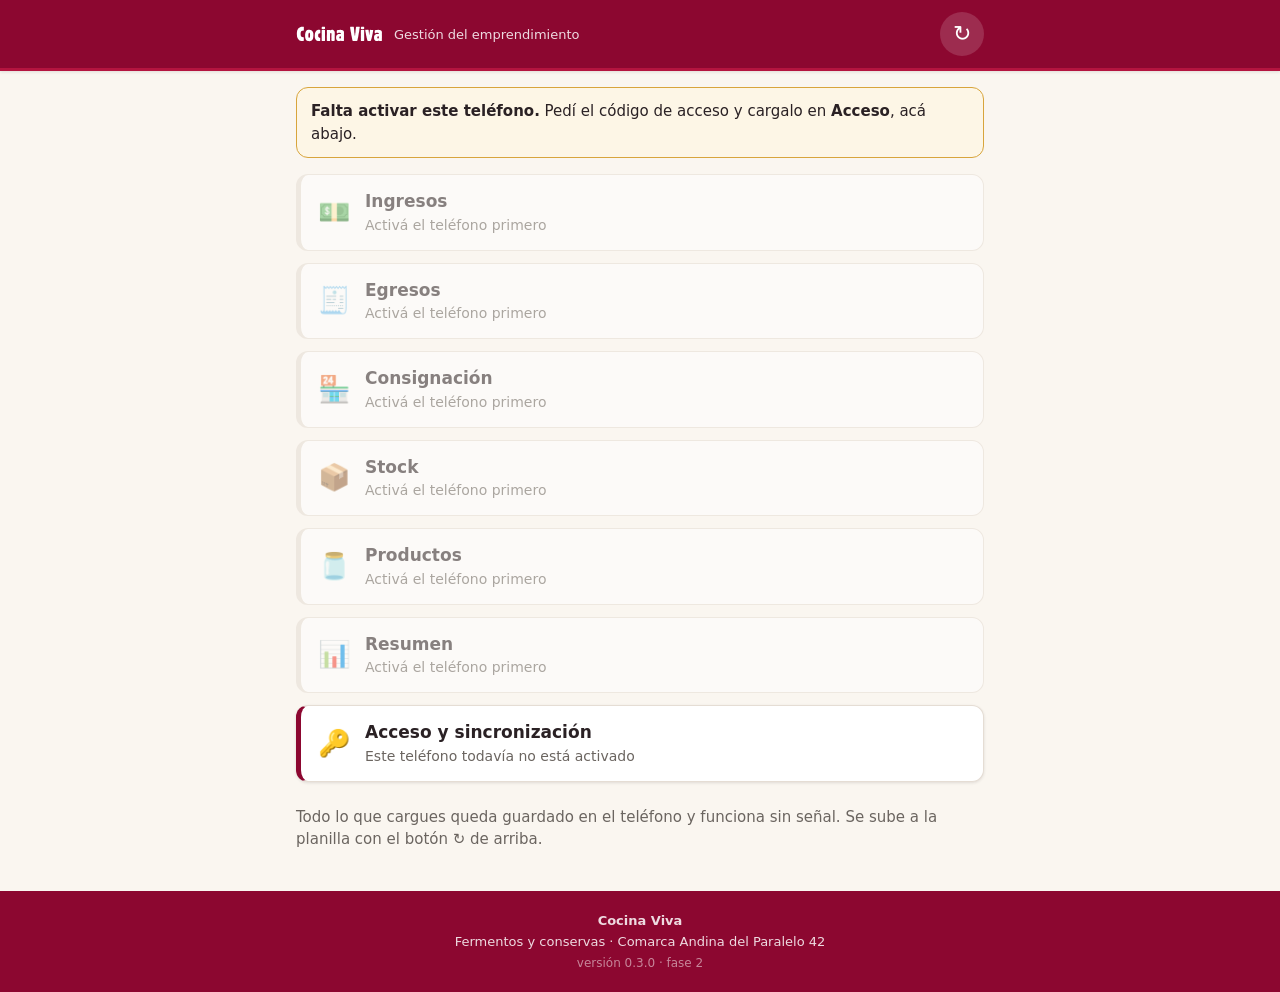
==== docs/index.html @ 60d2555d "Fase 2: Ingresos y el remito La venta con todos sus productos en una pantalla: boton + para ir suman" ====
<!DOCTYPE html>
<html lang="es">
<head>
  <meta charset="utf-8">
  <meta name="viewport" content="width=device-width, initial-scale=1, viewport-fit=cover">
  <meta name="theme-color" content="#8c0730">
  <title>Cocina Viva</title>
  <meta name="description" content="Gestión de ventas, gastos, consignaciones y stock de Cocina Viva. Fermentos y conservas de la Comarca Andina del Paralelo 42.">

  <!-- La app no carga nada de afuera: ni tipografías, ni librerías, ni imágenes
       de otros sitios. Eso permite declarar de dónde puede venir cada cosa y
       que el navegador rechace todo lo demás. Si alguna vez se colara un script
       ajeno, no llega a ejecutarse. Lo único externo permitido es el servicio de
       la planilla de Google, que es a donde se sincronizan los datos.

       El blob: en img-src es para los remitos: se dibujan en un canvas y se
       muestran antes de compartirlos, sin salir del teléfono. -->
  <meta http-equiv="Content-Security-Policy" content="
    default-src 'self';
    script-src 'self';
    style-src 'self';
    img-src 'self' data: blob:;
    manifest-src 'self';
    connect-src 'self' https://script.google.com https://script.googleusercontent.com;
    base-uri 'none';
    form-action 'none';
    object-src 'none'">

  <!-- Al abrir un enlace externo no se le cuenta de dónde salió. -->
  <meta name="referrer" content="no-referrer">

  <link rel="manifest" href="manifest.webmanifest">
  <link rel="icon" href="img/icono-192.png">
  <link rel="apple-touch-icon" href="img/icono-192.png">
  <meta name="mobile-web-app-capable" content="yes">
  <link rel="stylesheet" href="css/estilos.css">
</head>
<body>

  <header class="cabecera">
    <div class="barra">
      <button class="volver" id="btn-volver" hidden aria-label="Volver">&#8592;</button>
      <img class="marca" src="img/logotipo.svg" alt="Cocina Viva" id="marca">
      <div class="barra__texto">
        <h1 id="titulo-vista">Cocina Viva</h1>
        <p id="subtitulo-vista">Gesti&oacute;n del emprendimiento</p>
      </div>
      <button class="sincro" id="btn-sincro" aria-label="Sincronizar con la planilla">&#8635;</button>
    </div>
  </header>

  <main id="vista" class="vista">
    <p class="cargando">Cargando&hellip;</p>
  </main>

  <footer class="pie">
    <p><strong>Cocina Viva</strong></p>
    <p>Fermentos y conservas &middot; Comarca Andina del Paralelo 42</p>
    <p class="pie__version" id="pie-version"></p>
  </footer>

  <noscript>
    <p class="aviso aviso--error">Esta aplicación necesita JavaScript activado para funcionar.</p>
  </noscript>

  <script src="js/util.js"></script>
  <script src="js/acceso.js"></script>
  <script src="js/db.js"></script>
  <script src="js/datos.js"></script>
  <script src="js/sincro.js"></script>
  <script src="js/remito.js"></script>
  <script src="js/productos.js"></script>
  <script src="js/ingresos.js"></script>
  <script src="js/stock.js"></script>
  <script src="js/app.js"></script>
</body>
</html>
---- docs/css/estilos.css ----
/* ==========================================================================
   Cocina Viva — estilos

   Pensado para usarse con el celular en una mano, parado en el mostrador de un
   local o en el depósito: contraste alto, números grandes y nada que se toque
   con menos de 48 px.

   La paleta sale del logo: el bordó #8c0730 de las bacterias es el color de la
   marca. El verde y el ocre acompañan y sirven para distinguir de un vistazo
   lo que entra de lo que sale, que es la lectura más frecuente de la app.
   ========================================================================== */

:root {
  --bordo: #8c0730;           /* el color del logo */
  --bordo-claro: #b4143f;
  --bordo-suave: #f9edf0;
  --verde: #4a6b3a;           /* lo que entra */
  --verde-claro: #6b8f56;
  --verde-suave: #eef3ea;
  --tierra: #a9722f;          /* lo que sale */
  --tierra-suave: #faf1e3;

  --texto: #2a2124;
  --texto-suave: #6b6560;
  --fondo: #faf6f0;           /* crema, como las etiquetas */
  --papel: #ffffff;
  --borde: #e5ddd4;
  --error: #b3261e;
  --error-suave: #fceceb;

  --radio: 12px;
  --sombra: 0 1px 3px rgba(42, 33, 36, .12);
  --ancho: 720px;
}

* { box-sizing: border-box; }

html, body { margin: 0; padding: 0; min-height: 100%; }

body {
  display: flex;
  flex-direction: column;
  min-height: 100vh;
  background: var(--fondo);
  color: var(--texto);
  font-family: system-ui, -apple-system, "Segoe UI", Roboto, sans-serif;
  font-size: 17px;
  line-height: 1.5;
  -webkit-text-size-adjust: 100%;
}

/* ---------- Cabecera ---------- */

.cabecera {
  background: var(--bordo);
  color: #fff;
  box-shadow: var(--sombra);
  position: sticky;
  top: 0;
  z-index: 10;
  border-bottom: 3px solid var(--bordo-claro);
}

.barra {
  display: flex;
  align-items: center;
  gap: 10px;
  max-width: var(--ancho);
  margin: 0 auto;
  padding: 12px 16px;
}

/* El logotipo es blanco sobre el bordó de la barra: así viene el original.
   Solo se muestra en el inicio; en las demás pantallas manda el título. */
.marca { flex: none; height: 26px; width: auto; }
.marca[hidden] { display: none; }

.barra__texto { min-width: 0; flex: 1; }
.barra h1 { margin: 0; font-size: 20px; font-weight: 700; line-height: 1.2; }
.barra p { margin: 2px 0 0; font-size: 13px; opacity: .85; }

/* Cuando se ve el logotipo, el nombre repetido al lado sobra. */
.barra--inicio h1 { display: none; }

.volver, .sincro {
  flex: none;
  width: 44px;
  height: 44px;
  font-size: 22px;
  color: #fff;
  background: rgba(255, 255, 255, .15);
  border: 0;
  border-radius: 50%;
  cursor: pointer;
}
.volver:active, .sincro:active { background: rgba(255, 255, 255, .3); }

/* El botón de sincronizar cambia de cara según cómo salió la última vez: no
   hace falta entrar a ninguna pantalla para saber si quedó algo sin subir. */
.sincro--pendiente { background: #e8b23a; color: #4a3000; }
.sincro--error { background: #f3d0cd; color: var(--error); }
.sincro--girando { animation: girar 1s linear infinite; }
@keyframes girar { to { transform: rotate(360deg); } }

/* ---------- Contenido ---------- */

.vista {
  flex: 1;
  width: 100%;
  max-width: var(--ancho);
  margin: 0 auto;
  padding: 16px 16px 40px;
}

.cargando { color: var(--texto-suave); text-align: center; padding: 40px 0; }

h2 { font-size: 19px; margin: 0 0 4px; }

.tarjeta {
  background: var(--papel);
  border: 1px solid var(--borde);
  border-radius: var(--radio);
  padding: 16px;
  margin-bottom: 16px;
}
.tarjeta h2 { margin-top: 0; }

.nota { color: var(--texto-suave); font-size: 15px; margin: 4px 0 0; }

/* ---------- Menú del inicio ---------- */

.menu { display: grid; gap: 12px; }

.menu__boton {
  display: flex;
  align-items: center;
  gap: 14px;
  width: 100%;
  min-height: 68px;
  padding: 14px 16px;
  text-align: left;
  font: inherit;
  color: var(--texto);
  background: var(--papel);
  border: 1px solid var(--borde);
  border-left: 5px solid var(--bordo);
  border-radius: var(--radio);
  box-shadow: var(--sombra);
  cursor: pointer;
}
.menu__boton:active { background: var(--bordo-suave); }

.menu__boton[disabled] {
  cursor: not-allowed;
  opacity: .55;
  border-left-color: var(--borde);
  box-shadow: none;
}

.menu__boton--entra { border-left-color: var(--verde); }
.menu__boton--sale { border-left-color: var(--tierra); }

.menu__icono { font-size: 26px; flex: none; width: 34px; text-align: center; }
.menu__titulo { font-weight: 600; display: block; }
.menu__detalle { display: block; font-size: 14px; color: var(--texto-suave); }

/* ---------- Avisos ---------- */

.aviso { border-radius: var(--radio); padding: 12px 14px; margin: 0 0 16px; font-size: 15px; }
.aviso--info { background: #fdf6e6; border: 1px solid #d8a53c; }
.aviso--error { background: var(--error-suave); border: 1px solid var(--error); color: var(--error); }
.aviso--ok { background: var(--verde-suave); border: 1px solid var(--verde-claro); }

/* ---------- Formularios ---------- */

.campo { margin-bottom: 16px; }
.campo > label { display: block; font-size: 15px; font-weight: 600; margin-bottom: 4px; }

.campo .ayuda {
  display: block;
  font-size: 13px;
  font-weight: 400;
  color: var(--texto-suave);
  margin-bottom: 6px;
}

 /* Los campos se alinean por abajo, no por arriba: cuando una etiqueta ocupa
   dos renglones y la de al lado uno, alinear por arriba deja los dos casilleros
   en alturas distintas y el formulario se ve roto. */
.fila { display: flex; gap: 10px; align-items: flex-end; }
.fila > .campo { flex: 1; min-width: 0; }

input, select, textarea {
  width: 100%;
  min-height: 48px;
  padding: 10px 12px;
  font: inherit;
  color: var(--texto);
  background: var(--papel);
  border: 1px solid var(--borde);
  border-radius: 8px;
}

input:focus, select:focus, textarea:focus {
  outline: 3px solid var(--bordo-claro);
  outline-offset: 1px;
  border-color: var(--bordo-claro);
}

input.mal, select.mal, textarea.mal { border-color: var(--error); background: var(--error-suave); }
.campo__error { display: block; color: var(--error); font-size: 14px; margin-top: 4px; }
textarea { resize: vertical; min-height: 70px; }

/* Los importes y las cantidades se leen mejor tabulados y a la derecha. */
.numero { text-align: right; font-variant-numeric: tabular-nums; }

/* ---------- Botones ---------- */

.boton {
  display: inline-flex;
  align-items: center;
  justify-content: center;
  gap: 8px;
  min-height: 50px;
  padding: 12px 20px;
  font: inherit;
  font-weight: 600;
  color: #fff;
  background: var(--bordo);
  border: 0;
  border-radius: 8px;
  cursor: pointer;
}
.boton:active { background: var(--bordo-claro); }
.boton[disabled] { opacity: .5; cursor: not-allowed; }
.boton--ancho { width: 100%; }

.boton--secundario {
  color: var(--bordo);
  background: var(--papel);
  border: 2px solid var(--bordo);
}
.boton--secundario:active { background: var(--bordo-suave); }

a.boton { text-decoration: none; }

.boton--peligro {
  color: var(--error);
  background: none;
  border: 0;
  font: inherit;
  min-height: 44px;
  padding: 8px 10px;
  cursor: pointer;
}

/* ---------- Tablas de resumen ----------
   Se envuelven en .tabla-envoltorio porque en un teléfono angosto una tabla de
   cuatro columnas no entra: se desliza sola en vez de romper el ancho de la
   página. */

.tabla-envoltorio { overflow-x: auto; margin-bottom: 16px; }

.tabla {
  width: 100%;
  border-collapse: collapse;
  background: var(--papel);
  border: 1px solid var(--borde);
  border-radius: var(--radio);
  overflow: hidden;
  font-size: 15px;
}
.tabla th, .tabla td { padding: 9px 10px; text-align: left; border-bottom: 1px solid var(--borde); }
.tabla th { background: var(--bordo-suave); font-size: 12px; text-transform: uppercase; letter-spacing: .3px; }

/* Las columnas de números se achican hasta lo que ocupa su contenido y no se
   parten nunca. Sin esto, en un teléfono de 375 px el ancho se reparte parejo
   y la columna del nombre queda tan angosta que "chutney de ciruela" cae en
   tres renglones, que es justo la columna que se viene a leer. */
.tabla td.numero, .tabla th.numero {
  text-align: right;
  font-variant-numeric: tabular-nums;
  white-space: nowrap;
  width: 1%;
}
.tabla tr:last-child td { border-bottom: 0; }
.tabla tfoot td { font-weight: 700; background: var(--bordo-suave); }
.tabla tbody tr:nth-child(even) { background: #fdfbf8; }

/* Una fila con el stock en cero no es un error, pero tampoco es lo que se
   viene a mirar: se apaga sin esconderla. */
.tabla tr.en-cero td { color: var(--texto-suave); }

/* ---------- Totales grandes ---------- */

.cifras { display: grid; grid-template-columns: 1fr 1fr; gap: 10px; margin-bottom: 16px; }

.cifra {
  background: var(--papel);
  border: 1px solid var(--borde);
  border-left: 4px solid var(--texto-suave);
  border-radius: 10px;
  padding: 12px 14px;
}
.cifra--entra { border-left-color: var(--verde); }
.cifra--sale { border-left-color: var(--tierra); }
.cifra--saldo { border-left-color: var(--bordo); }
.cifra__que { display: block; font-size: 13px; color: var(--texto-suave); }
.cifra__cuanto { display: block; font-size: 21px; font-weight: 700; font-variant-numeric: tabular-nums; }
.cifra__cuanto.negativo { color: var(--error); }

/* ---------- Renglones de lista ---------- */

.renglones { list-style: none; margin: 0 0 16px; padding: 0; }

.renglon {
  display: flex;
  align-items: center;
  gap: 12px;
  background: var(--papel);
  border: 1px solid var(--borde);
  border-left: 5px solid var(--bordo);
  border-radius: var(--radio);
  padding: 12px 14px;
  margin-bottom: 10px;
}
.renglon--entra { border-left-color: var(--verde); }
.renglon--sale { border-left-color: var(--tierra); }

.renglon__texto { flex: 1; min-width: 0; }
.renglon__que { display: block; font-weight: 600; }
.renglon__detalle {
  display: block;
  font-size: 14px;
  color: var(--texto-suave);
  overflow: hidden;
  text-overflow: ellipsis;
  white-space: nowrap;
}
.renglon__cuanto { flex: none; font-weight: 700; font-variant-numeric: tabular-nums; }

.vacio { color: var(--texto-suave); font-style: italic; padding: 14px 0; margin: 0 0 8px; }

/* La pastilla dice si el registro ya llegó a la planilla o sigue solo acá. */
.pastilla {
  flex: none;
  font-size: 11px;
  font-weight: 700;
  letter-spacing: .3px;
  text-transform: uppercase;
  color: #7a5a1e;
  background: #fdf6e6;
  border: 1px solid #d8a53c;
  border-radius: 10px;
  padding: 2px 8px;
}
.pastilla--ok { color: var(--verde); background: var(--verde-suave); border-color: var(--verde-claro); }

/* ---------- Pantalla de activación ---------- */

.portada { text-align: center; padding: 8px 0 4px; }
.portada img { width: 150px; height: auto; }

/* ---------- Espaciados sueltos ----------
   Van acá y no como atributo "style" en el HTML: la política de contenido no
   admite estilos sueltos en la página, justamente para que nada que se cuele
   pueda pintar la pantalla. */

.separado { margin-top: 20px; }
.al-final { margin: 16px 0 0; }
.nota--pie { margin-top: 24px; }

/* ---------- Pie ---------- */

.pie {
  background: var(--bordo);
  color: rgba(255, 255, 255, .85);
  text-align: center;
  font-size: 13px;
  padding: 18px 16px;
  margin-top: auto;
}
.pie p { margin: 2px 0; }
.pie__version { opacity: .6; font-size: 12px; margin-top: 8px; }

/* ---------- Mensaje flotante ---------- */

.brindis {
  position: fixed;
  left: 50%;
  bottom: 24px;
  transform: translateX(-50%);
  max-width: calc(100% - 32px);
  background: var(--texto);
  color: #fff;
  padding: 12px 18px;
  border-radius: 24px;
  box-shadow: 0 3px 12px rgba(0, 0, 0, .3);
  z-index: 50;
}

/* ==========================================================================
   Componentes de las pantallas de catálogo y stock
   ========================================================================== */

/* ---------- Fila de acciones arriba de una lista ---------- */

.acciones { display: flex; gap: 10px; margin-bottom: 16px; }

/* Padding y cuerpo más chicos que un botón suelto: son dos en una fila y en un
   teléfono de 375 px, con el padding normal, «+ Producto nuevo» cae en dos
   renglones. */
.acciones .boton { flex: 1; min-width: 0; padding: 12px 8px; font-size: 16px; }

/* ---------- Celdas de dos renglones ----------
   El nombre arriba y el código abajo: en un teléfono no entran uno al lado del
   otro, y el código hace falta igual porque es lo que dicen los remitos. */

.celda__que { display: block; font-weight: 600; }
.celda__detalle {
  display: block;
  font-size: 13px;
  color: var(--texto-suave);
  white-space: nowrap;
  overflow: hidden;
  text-overflow: ellipsis;
}

/* El lápiz de editar. Cuarenta y cuatro píxeles de lado aunque el dibujo sea
   chico: con el dedo, un botón de veinte no se acierta. */
.lapiz {
  width: 44px;
  height: 44px;
  font-size: 18px;
  color: var(--bordo);
  background: none;
  border: 1px solid var(--borde);
  border-radius: 8px;
  cursor: pointer;
}
.lapiz:active { background: var(--bordo-suave); }

/* Para un encabezado de tabla que solo existe para los lectores de pantalla. */
.oculto-visual {
  position: absolute;
  width: 1px;
  height: 1px;
  overflow: hidden;
  clip: rect(0 0 0 0);
  white-space: nowrap;
}

/* El puntito que marca los campos que no se pueden dejar vacíos. Va después de
   la etiqueta y no como un asterisco rojo: no es un error, es un aviso. */
.obliga { color: var(--bordo); font-weight: 700; }

/* ---------- Grupo plegable ----------
   Hecho con <details>: ya sabe abrirse y cerrarse solo, responde al teclado y
   funciona aunque algo del JavaScript falle. */

.grupo {
  background: var(--papel);
  border: 1px solid var(--borde);
  border-radius: var(--radio);
  margin-bottom: 16px;
  overflow: hidden;
}
.grupo[open] { border-color: var(--bordo-claro); }

.grupo__cab {
  display: flex;
  align-items: center;
  gap: 12px;
  min-height: 60px;
  padding: 12px 14px;
  cursor: pointer;
  list-style: none;              /* saca el triangulito de Firefox */
  user-select: none;
}
.grupo__cab::-webkit-details-marker { display: none; }   /* y el de Chrome */
.grupo__cab:active { background: var(--bordo-suave); }
.grupo[open] .grupo__cab { border-bottom: 1px solid var(--borde); }

.grupo__texto { flex: 1; min-width: 0; }
.grupo__nombre { display: block; font-weight: 600; }
.grupo__cuenta { display: block; font-size: 14px; color: var(--texto-suave); }
.grupo__cuerpo { padding: 12px 14px 4px; }

/* ---------- Lista para marcar varios ---------- */

.chequeos { list-style: none; margin: 0; padding: 0; }

.chequeo {
  display: flex;
  align-items: center;
  gap: 12px;
  min-height: 52px;
  padding: 8px 10px;
  border: 1px solid var(--borde);
  border-radius: 8px;
  margin-bottom: 8px;
  cursor: pointer;
}
.chequeo:active { background: var(--bordo-suave); }
.chequeo input { width: 22px; height: 22px; min-height: 0; flex: none; accent-color: var(--bordo); }

/* ---------- Precio de antes y de después ---------- */

.antes { color: var(--texto-suave); text-decoration: line-through; }
.despues { font-weight: 700; color: var(--bordo); white-space: nowrap; }
.despues::before { content: "→ "; color: var(--texto-suave); font-weight: 400; }
.igual { color: var(--texto-suave); }

/* ---------- Elegir entre pocas opciones ----------
   Botones en fila y no un desplegable: son tres, se ven todas de una, y con el
   dedo un desplegable de tres opciones es más trabajo que tres botones. */

.opciones { display: grid; grid-template-columns: repeat(3, 1fr); gap: 6px; }

.opcion {
  display: flex;
  flex-direction: column;
  align-items: center;
  justify-content: center;
  gap: 4px;
  min-height: 76px;
  padding: 8px 4px;
  text-align: center;
  background: var(--papel);
  border: 1px solid var(--borde);
  border-radius: 8px;
  cursor: pointer;
}

/* El radio real queda oculto pero sigue existiendo: el teclado y los lectores
   de pantalla lo encuentran igual. */
.opcion input {
  position: absolute;
  width: 1px;
  height: 1px;
  min-height: 0;
  opacity: 0;
  pointer-events: none;
}

.opcion__icono { font-size: 22px; line-height: 1; }
.opcion__texto { font-size: 12px; line-height: 1.15; color: var(--texto-suave); }

.opcion.elegida {
  color: #fff;
  background: var(--bordo);
  border-color: var(--bordo);
}
.opcion.elegida .opcion__texto { color: rgba(255, 255, 255, .9); font-weight: 600; }
.opcion:focus-within { outline: 3px solid var(--bordo-claro); outline-offset: 1px; }

/* ---------- El texto que se arma solo mientras se carga ----------
   Dice en castellano lo que va a pasar al guardar. Es lo que evita el error de
   cargar veinticinco donde iban dos. */

.resumen-vivo {
  margin: 0 0 16px;
  padding: 12px 14px;
  font-size: 15px;
  background: var(--verde-suave);
  border: 1px solid var(--verde-claro);
  border-left: 4px solid var(--verde);
  border-radius: 8px;
}
.resumen-vivo--resta {
  background: var(--tierra-suave);
  border-color: #ddb87a;
  border-left-color: var(--tierra);
}

/* ==========================================================================
   Componentes de la pantalla de ventas
   ========================================================================== */

/* Cuando las opciones son dos y no tres, ocupan la mitad cada una. */
.opciones--dos { grid-template-columns: repeat(2, 1fr); }

/* ---------- Renglón de producto de una venta ----------
   El producto arriba a lo ancho —los nombres son largos— y abajo la cantidad,
   el subtotal y la cruz de quitar. En un teléfono, los tres en una sola fila
   no entran sin achicar el desplegable hasta no poder leerlo. */

.renglon-venta {
  padding: 12px 0;
  border-bottom: 1px solid var(--borde);
}
.renglon-venta:first-child { padding-top: 0; }
.renglon-venta .campo { margin-bottom: 8px; }

.renglon-venta__pie { display: flex; align-items: center; gap: 10px; }
.renglon-venta__pie .v-cant { width: 90px; flex: none; }

.renglon-venta__sub {
  flex: 1;
  min-width: 0;
  font-size: 15px;
  font-weight: 600;
  color: var(--verde);
  text-align: right;
  font-variant-numeric: tabular-nums;
}

.renglon-venta__aviso {
  margin: 8px 0 0;
  font-size: 13px;
  color: #7a5a1e;
  background: #fdf6e6;
  border: 1px solid #d8a53c;
  border-radius: 8px;
  padding: 6px 10px;
}

/* ---------- El total de la venta ---------- */

.total {
  display: flex;
  align-items: baseline;
  justify-content: space-between;
  gap: 12px;
  margin-top: 16px;
  padding-top: 14px;
  border-top: 2px solid var(--bordo);
}
.total__que { font-weight: 600; }
.total__cuanto {
  font-size: 26px;
  font-weight: 700;
  color: var(--bordo);
  font-variant-numeric: tabular-nums;
}

/* ---------- Renglón de lista que se puede tocar ---------- */

.renglon[role="button"] { cursor: pointer; }
.renglon[role="button"]:active { background: var(--bordo-suave); }
.renglon[role="button"]:focus-visible { outline: 3px solid var(--bordo-claro); outline-offset: 2px; }

/* ---------- Vista previa del remito ----------
   Se muestra antes de mandarlo. Mirar el remito que se va a mandar es la única
   forma de darse cuenta de que el cliente estaba mal elegido. */

.remito {
  margin: 16px 0;
  padding: 0;
  background: var(--papel);
  border: 1px solid var(--borde);
  border-radius: var(--radio);
  overflow: hidden;
}
.remito img { display: block; width: 100%; height: auto; }
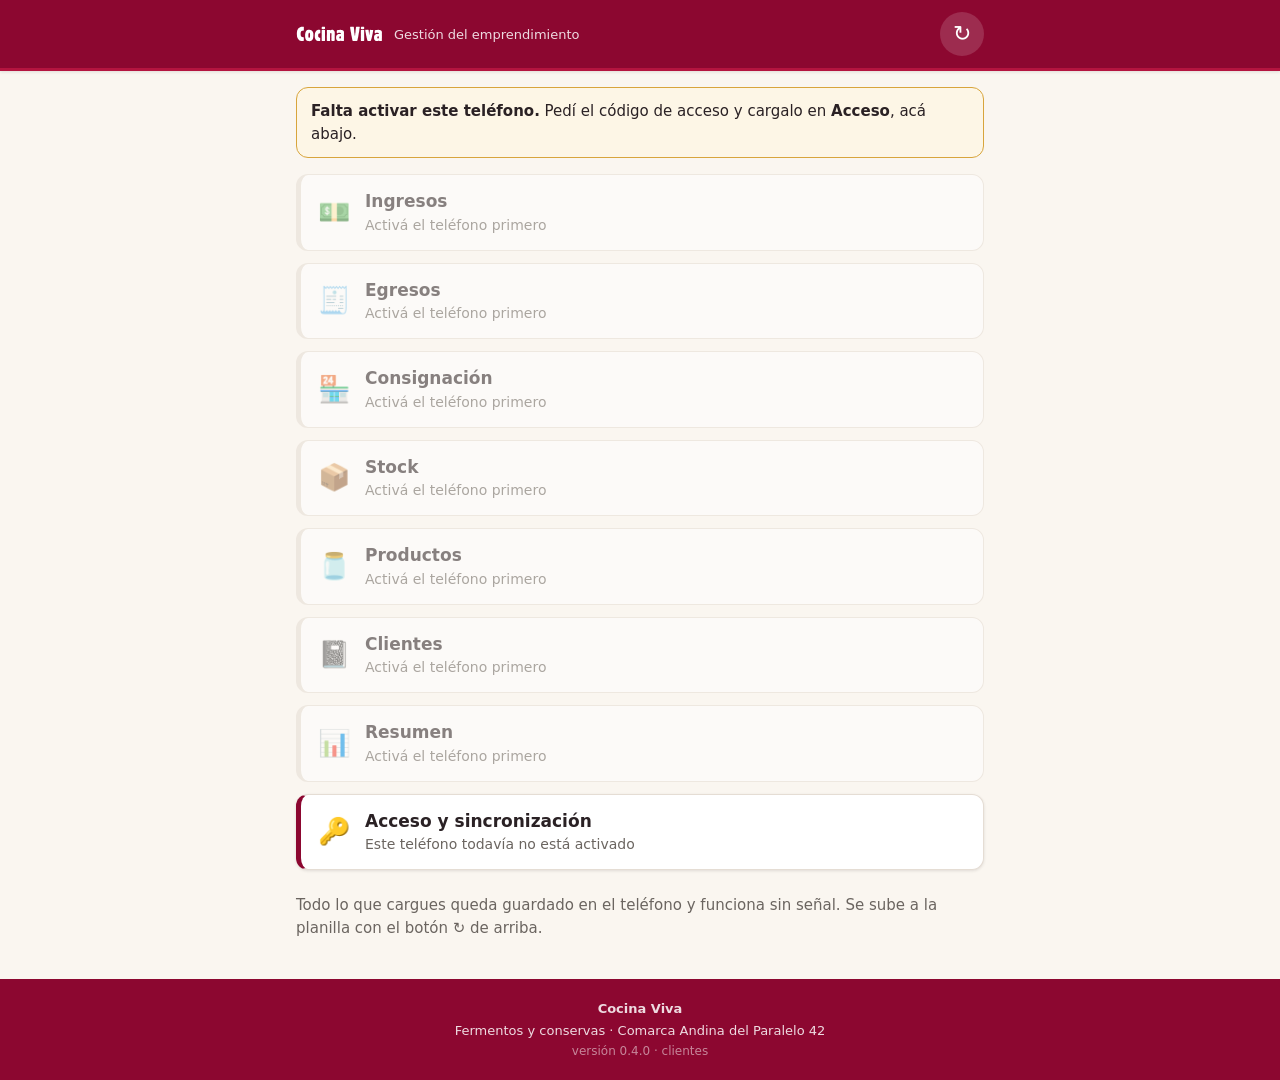
==== commit ebaf6417: "Clientes: la libreta, con alta, edicion y bajas Pedido sobre la marcha: varios clientes de la lista " ====
--- a/docs/index.html
+++ b/docs/index.html
@@ -71,6 +71,7 @@
   <script src="js/remito.js"></script>
   <script src="js/productos.js"></script>
   <script src="js/ingresos.js"></script>
+  <script src="js/clientes.js"></script>
   <script src="js/stock.js"></script>
   <script src="js/app.js"></script>
 </body>
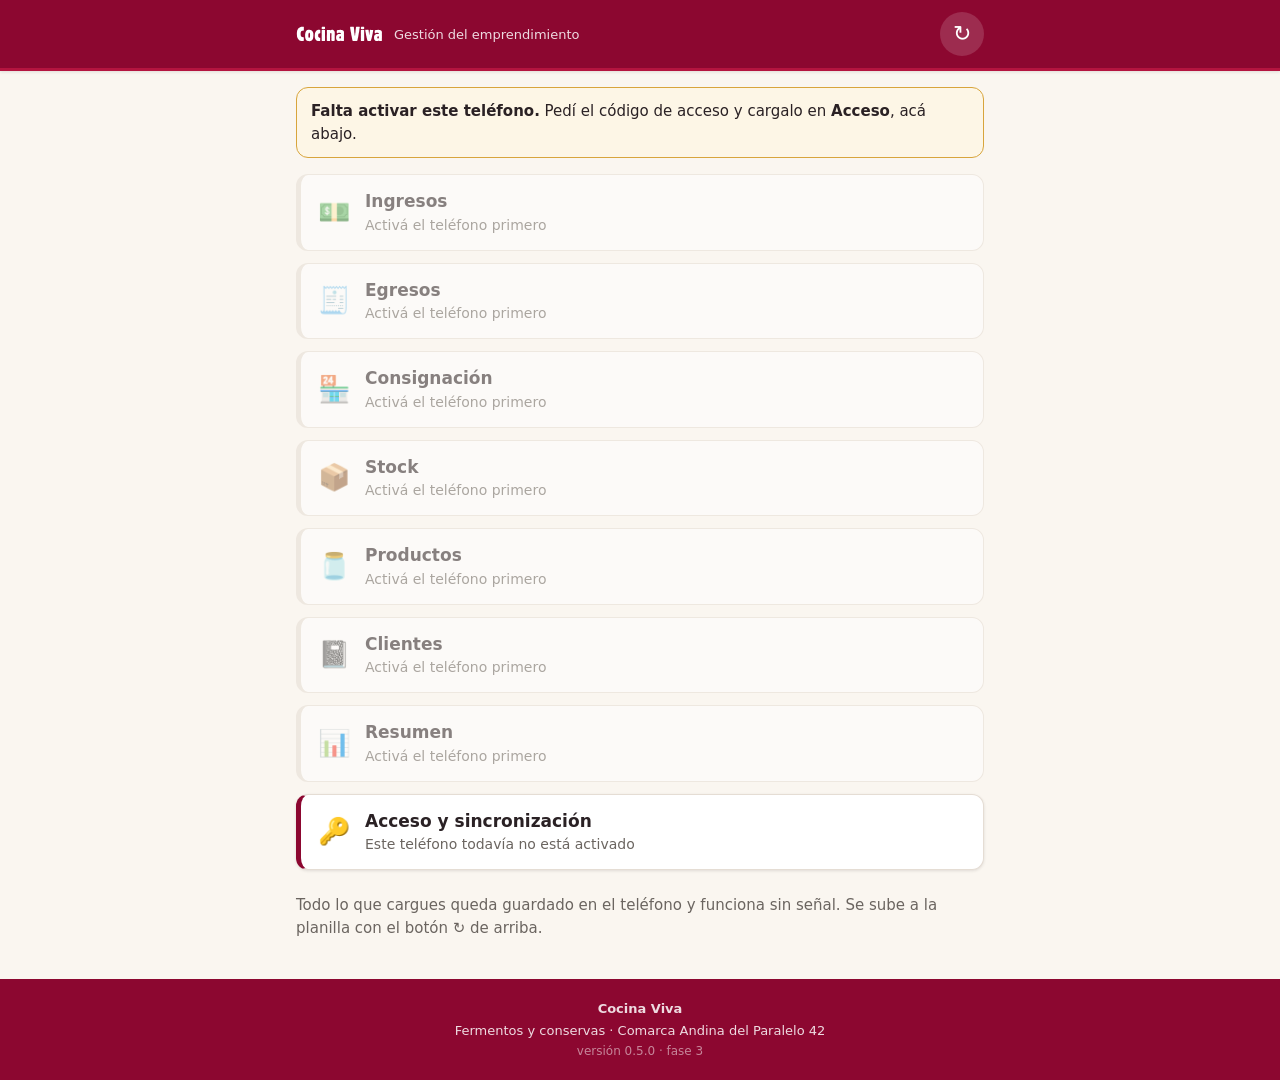
==== commit f9bd9b0a: "Fase 3: Consignacion, con entregar, liquidar y devolver separados Es la pantalla que mas cambia resp" ====
--- a/docs/index.html
+++ b/docs/index.html
@@ -72,6 +72,7 @@
   <script src="js/productos.js"></script>
   <script src="js/ingresos.js"></script>
   <script src="js/clientes.js"></script>
+  <script src="js/consignacion.js"></script>
   <script src="js/stock.js"></script>
   <script src="js/app.js"></script>
 </body>
--- a/docs/css/estilos.css
+++ b/docs/css/estilos.css
@@ -653,3 +653,44 @@
   overflow: hidden;
 }
 .remito img { display: block; width: 100%; height: auto; }
+
+/* ==========================================================================
+   Componentes de consignación
+   ========================================================================== */
+
+/* ---------- Renglón con casillero de cantidad ----------
+   Para liquidar y para devolver: la lista de lo que hay en el local, cada uno
+   con su casillero al lado. Se usa parado en el mostrador, mirando la
+   estantería, así que el nombre y lo que hay tienen que leerse de un vistazo y
+   el casillero tiene que ser grande. */
+
+.cuenta {
+  display: flex;
+  align-items: center;
+  gap: 10px;
+  padding: 10px 0;
+  border-bottom: 1px solid var(--borde);
+}
+.cuenta:last-child { border-bottom: 0; }
+
+.cuenta__texto { flex: 1; min-width: 0; }
+.cuenta input { width: 78px; flex: none; }
+
+/* Un casillero con más de lo que el local tiene se marca en rojo mientras se
+   escribe, no recién al guardar. */
+.cuenta input.mal { border-color: var(--error); background: var(--error-suave); }
+
+.cuenta__todo {
+  flex: none;
+  min-height: 44px;
+  padding: 8px 12px;
+  font: inherit;
+  font-size: 14px;
+  font-weight: 600;
+  color: var(--bordo);
+  background: var(--papel);
+  border: 1px solid var(--bordo);
+  border-radius: 8px;
+  cursor: pointer;
+}
+.cuenta__todo:active { background: var(--bordo-suave); }
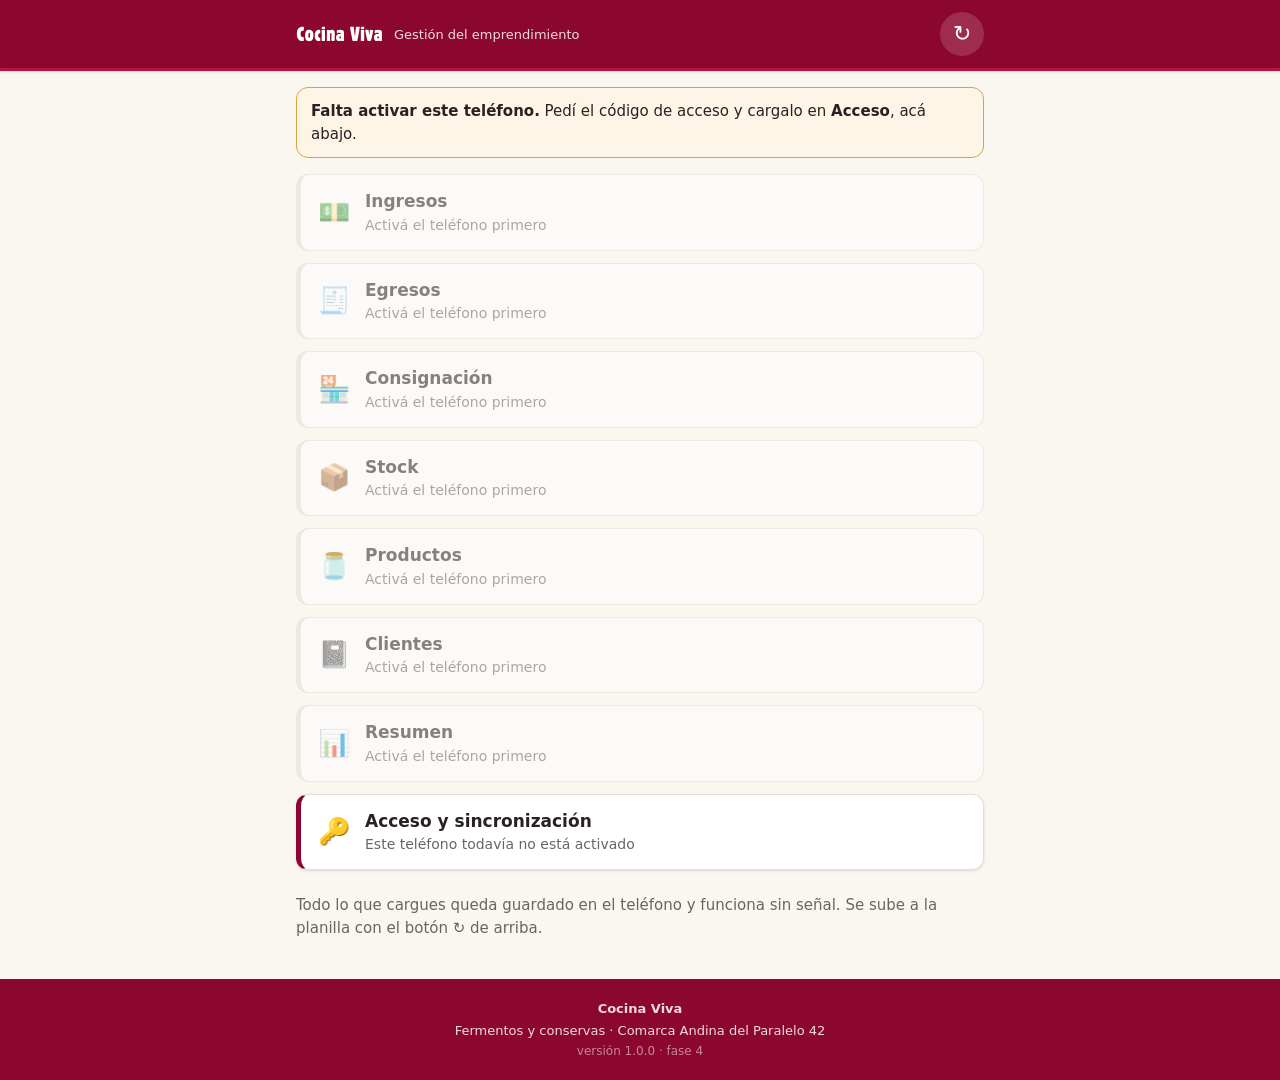
==== commit 8ef9af0b: "Fase 4: Egresos y Resumen. La app queda completa EGRESOS es el formulario mas simple y no toca el st" ====
--- a/docs/index.html
+++ b/docs/index.html
@@ -73,6 +73,8 @@
   <script src="js/ingresos.js"></script>
   <script src="js/clientes.js"></script>
   <script src="js/consignacion.js"></script>
+  <script src="js/egresos.js"></script>
+  <script src="js/resumen.js"></script>
   <script src="js/stock.js"></script>
   <script src="js/app.js"></script>
 </body>
--- a/docs/css/estilos.css
+++ b/docs/css/estilos.css
@@ -291,6 +291,11 @@
    viene a mirar: se apaga sin esconderla. */
 .tabla tr.en-cero td { color: var(--texto-suave); }
 
+/* La misma idea para un renglón de lista: un local sin mercadería se sigue
+   pudiendo tocar —hay que entrar para dejarle la primera caja— pero no compite
+   por la atención con los que sí tienen algo. */
+.renglon.en-cero { opacity: .6; box-shadow: none; }
+
 /* ---------- Totales grandes ---------- */
 
 .cifras { display: grid; grid-template-columns: 1fr 1fr; gap: 10px; margin-bottom: 16px; }
@@ -694,3 +699,136 @@
   cursor: pointer;
 }
 .cuenta__todo:active { background: var(--bordo-suave); }
+
+/* ==========================================================================
+   Componentes del resumen
+   ========================================================================== */
+
+.cifras--tres { grid-template-columns: repeat(3, 1fr); }
+.cifras--tres .cifra__cuanto { font-size: 17px; }
+
+h3.subtitulo {
+  font-size: 15px;
+  color: var(--texto-suave);
+  margin: 16px 0 8px;
+  font-weight: 600;
+}
+
+/* ---------- Gráficos ---------- */
+
+.grafico {
+  margin: 0 0 16px;
+  padding: 14px;
+  background: var(--papel);
+  border: 1px solid var(--borde);
+  border-radius: var(--radio);
+}
+.grafico svg { display: block; width: 100%; height: auto; }
+
+.grafico figcaption {
+  display: flex;
+  flex-wrap: wrap;
+  gap: 6px 16px;
+  margin-top: 10px;
+  font-size: 13px;
+  color: var(--texto-suave);
+}
+
+.grafico--dona { display: flex; flex-wrap: wrap; align-items: center; gap: 14px; }
+.grafico--dona svg { width: 180px; flex: none; }
+.dona__claves { flex: 1; min-width: 190px; flex-direction: column; gap: 6px; }
+
+.clave { display: flex; align-items: center; gap: 6px; }
+.clave__pct { color: var(--texto-suave); }
+.clave__tope { margin-left: auto; font-style: italic; }
+
+.clave__color {
+  width: 12px;
+  height: 12px;
+  flex: none;
+  border-radius: 3px;
+  background: var(--texto-suave);
+}
+
+/* Los colores van por atributo y no por un style suelto: la política de
+   contenido no admite estilos en el HTML, y de paso quedan declarados en un
+   solo lugar. Son los mismos que usa la torta, en el mismo orden. */
+.clave__color[data-color="verde"] { background: var(--verde); }
+.clave__color[data-color="tierra"] { background: var(--tierra); }
+.clave__color[data-i="0"] { background: #8c0730; }
+.clave__color[data-i="1"] { background: #a9722f; }
+.clave__color[data-i="2"] { background: #4a6b3a; }
+.clave__color[data-i="3"] { background: #6b6560; }
+.clave__color[data-i="4"] { background: #b4143f; }
+.clave__color[data-i="5"] { background: #7a6a3f; }
+.clave__color[data-i="6"] { background: #5b7f8c; }
+
+/* ---------- Barras horizontales del desglose ---------- */
+
+.desglose { list-style: none; margin: 0 0 16px; padding: 0; }
+
+.desglose__fila {
+  display: flex;
+  align-items: center;
+  gap: 10px;
+  padding: 7px 0;
+  font-size: 15px;
+}
+
+.desglose__que {
+  flex: 0 0 34%;
+  min-width: 0;
+  overflow: hidden;
+  text-overflow: ellipsis;
+  white-space: nowrap;
+}
+
+.desglose__pista {
+  flex: 1;
+  min-width: 40px;
+  height: 14px;
+  background: var(--fondo);
+  border-radius: 7px;
+  overflow: hidden;
+}
+
+/* El ancho lo pone el JavaScript después de dibujar (ver pintarBarras). */
+.desglose__barra { display: block; height: 100%; border-radius: 7px; width: 0; }
+.desglose__barra[data-tono="verde"] { background: var(--verde-claro); }
+.desglose__barra[data-tono="tierra"] { background: #d9a860; }
+.desglose__barra[data-tono="bordo"] { background: var(--bordo-claro); }
+
+.desglose__cuanto {
+  flex: 0 0 auto;
+  min-width: 108px;
+  text-align: right;
+  font-weight: 600;
+  font-variant-numeric: tabular-nums;
+}
+.desglose__pct { font-weight: 400; color: var(--texto-suave); font-size: 13px; }
+
+/* ==========================================================================
+   Impresión
+   Se usa para guardar el resumen en PDF: el diálogo del teléfono y el de la PC
+   ofrecen «guardar como PDF». Se va todo lo que no sirve en papel.
+   ========================================================================== */
+
+.solo-imprimir { display: none; }
+
+@media print {
+  .cabecera, .pie, .no-imprimir, .brindis { display: none !important; }
+  .solo-imprimir { display: block; }
+
+  body { background: #fff; font-size: 12pt; }
+  .vista { max-width: none; padding: 0; }
+
+  /* Que un gráfico o una tabla no se parta en dos hojas. */
+  .grafico, .tabla-envoltorio, .cifras { break-inside: avoid; page-break-inside: avoid; }
+  h2 { break-after: avoid; page-break-after: avoid; }
+
+  /* Los navegadores no imprimen fondos salvo que se les insista, y sin los
+     fondos las barras y la torta salen en blanco. */
+  * { -webkit-print-color-adjust: exact; print-color-adjust: exact; }
+
+  .tarjeta, .grafico, .cifra { box-shadow: none; }
+}
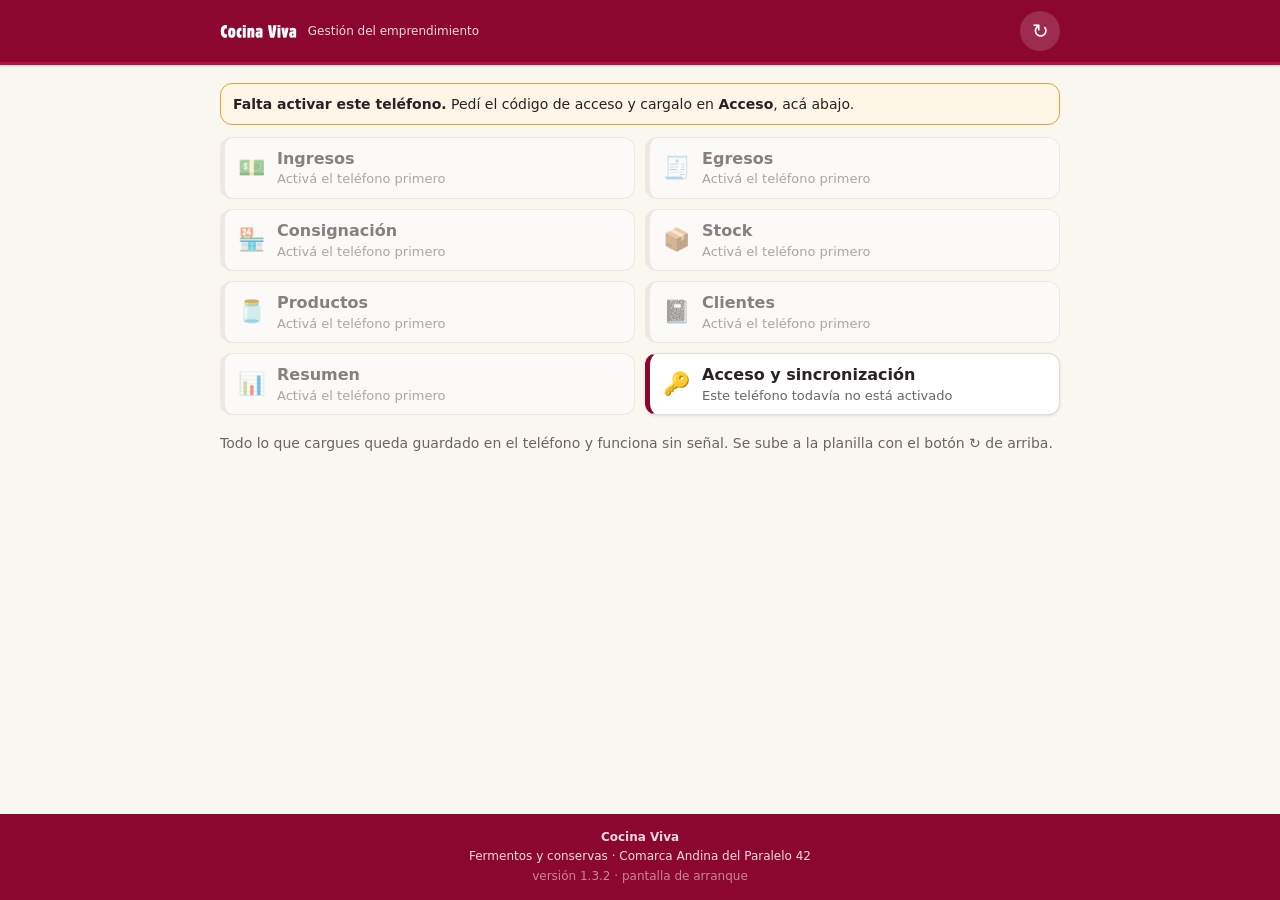
==== commit 8cbb8b4a: "Pantalla de arranque negra, con el logo redondo y la firma Al abrir la app aparecian dos pantallas d" ====
--- a/docs/index.html
+++ b/docs/index.html
@@ -36,6 +36,16 @@
   <link rel="stylesheet" href="css/estilos.css">
 </head>
 <body>
+
+  <!-- Pantalla de arranque. Va escrita en el HTML y no la dibuja el JavaScript:
+       así aparece en el primer pintado, antes de que cargue nada, que es
+       justamente para lo que sirve. Se va sola cuando la app está lista. -->
+  <div class="arranque" id="arranque">
+    <img class="arranque__disco" src="img/icono-redondo.svg" alt="" width="283" height="283">
+    <img class="arranque__nombre" src="img/logotipo.svg" alt="Cocina Viva">
+    <p class="arranque__version" id="arranque-version"></p>
+    <p class="arranque__firma">M[a]rT&ouml;</p>
+  </div>
 
   <header class="cabecera">
     <div class="barra">
--- a/docs/css/estilos.css
+++ b/docs/css/estilos.css
@@ -44,8 +44,8 @@
   background: var(--fondo);
   color: var(--texto);
   font-family: system-ui, -apple-system, "Segoe UI", Roboto, sans-serif;
-  font-size: 17px;
-  line-height: 1.5;
+  font-size: 16px;
+  line-height: 1.45;
   -webkit-text-size-adjust: 100%;
 }
 
@@ -67,26 +67,26 @@
   gap: 10px;
   max-width: var(--ancho);
   margin: 0 auto;
-  padding: 12px 16px;
+  padding: 9px 12px;
 }
 
 /* El logotipo es blanco sobre el bordó de la barra: así viene el original.
    Solo se muestra en el inicio; en las demás pantallas manda el título. */
-.marca { flex: none; height: 26px; width: auto; }
+.marca { flex: none; height: 23px; width: auto; }
 .marca[hidden] { display: none; }
 
 .barra__texto { min-width: 0; flex: 1; }
-.barra h1 { margin: 0; font-size: 20px; font-weight: 700; line-height: 1.2; }
-.barra p { margin: 2px 0 0; font-size: 13px; opacity: .85; }
+.barra h1 { margin: 0; font-size: 18px; font-weight: 700; line-height: 1.2; }
+.barra p { margin: 1px 0 0; font-size: 12px; opacity: .85; }
 
 /* Cuando se ve el logotipo, el nombre repetido al lado sobra. */
 .barra--inicio h1 { display: none; }
 
 .volver, .sincro {
   flex: none;
-  width: 44px;
-  height: 44px;
-  font-size: 22px;
+  width: 40px;
+  height: 40px;
+  font-size: 20px;
   color: #fff;
   background: rgba(255, 255, 255, .15);
   border: 0;
@@ -109,35 +109,35 @@
   width: 100%;
   max-width: var(--ancho);
   margin: 0 auto;
-  padding: 16px 16px 40px;
+  padding: 12px 12px 32px;
 }
 
 .cargando { color: var(--texto-suave); text-align: center; padding: 40px 0; }
 
-h2 { font-size: 19px; margin: 0 0 4px; }
+h2 { font-size: 17px; margin: 0 0 3px; }
 
 .tarjeta {
   background: var(--papel);
   border: 1px solid var(--borde);
   border-radius: var(--radio);
-  padding: 16px;
-  margin-bottom: 16px;
+  padding: 12px 13px;
+  margin-bottom: 12px;
 }
 .tarjeta h2 { margin-top: 0; }
 
-.nota { color: var(--texto-suave); font-size: 15px; margin: 4px 0 0; }
+.nota { color: var(--texto-suave); font-size: 14px; margin: 3px 0 0; }
 
 /* ---------- Menú del inicio ---------- */
 
-.menu { display: grid; gap: 12px; }
+.menu { display: grid; gap: 8px; }
 
 .menu__boton {
   display: flex;
   align-items: center;
-  gap: 14px;
+  gap: 12px;
   width: 100%;
-  min-height: 68px;
-  padding: 14px 16px;
+  min-height: 54px;
+  padding: 9px 12px;
   text-align: left;
   font: inherit;
   color: var(--texto);
@@ -160,28 +160,28 @@
 .menu__boton--entra { border-left-color: var(--verde); }
 .menu__boton--sale { border-left-color: var(--tierra); }
 
-.menu__icono { font-size: 26px; flex: none; width: 34px; text-align: center; }
+.menu__icono { font-size: 22px; flex: none; width: 28px; text-align: center; }
 .menu__titulo { font-weight: 600; display: block; }
-.menu__detalle { display: block; font-size: 14px; color: var(--texto-suave); }
+.menu__detalle { display: block; font-size: 13px; color: var(--texto-suave); }
 
 /* ---------- Avisos ---------- */
 
-.aviso { border-radius: var(--radio); padding: 12px 14px; margin: 0 0 16px; font-size: 15px; }
+.aviso { border-radius: var(--radio); padding: 10px 12px; margin: 0 0 12px; font-size: 14px; }
 .aviso--info { background: #fdf6e6; border: 1px solid #d8a53c; }
 .aviso--error { background: var(--error-suave); border: 1px solid var(--error); color: var(--error); }
 .aviso--ok { background: var(--verde-suave); border: 1px solid var(--verde-claro); }
 
 /* ---------- Formularios ---------- */
 
-.campo { margin-bottom: 16px; }
-.campo > label { display: block; font-size: 15px; font-weight: 600; margin-bottom: 4px; }
+.campo { margin-bottom: 12px; }
+.campo > label { display: block; font-size: 14px; font-weight: 600; margin-bottom: 3px; }
 
 .campo .ayuda {
   display: block;
-  font-size: 13px;
+  font-size: 12.5px;
   font-weight: 400;
   color: var(--texto-suave);
-  margin-bottom: 6px;
+  margin-bottom: 5px;
 }
 
  /* Los campos se alinean por abajo, no por arriba: cuando una etiqueta ocupa
@@ -192,8 +192,8 @@
 
 input, select, textarea {
   width: 100%;
-  min-height: 48px;
-  padding: 10px 12px;
+  min-height: 44px;
+  padding: 8px 11px;
   font: inherit;
   color: var(--texto);
   background: var(--papel);
@@ -209,7 +209,7 @@
 
 input.mal, select.mal, textarea.mal { border-color: var(--error); background: var(--error-suave); }
 .campo__error { display: block; color: var(--error); font-size: 14px; margin-top: 4px; }
-textarea { resize: vertical; min-height: 70px; }
+textarea { resize: vertical; min-height: 58px; }
 
 /* Los importes y las cantidades se leen mejor tabulados y a la derecha. */
 .numero { text-align: right; font-variant-numeric: tabular-nums; }
@@ -221,8 +221,8 @@
   align-items: center;
   justify-content: center;
   gap: 8px;
-  min-height: 50px;
-  padding: 12px 20px;
+  min-height: 44px;
+  padding: 10px 16px;
   font: inherit;
   font-weight: 600;
   color: #fff;
@@ -259,7 +259,7 @@
    cuatro columnas no entra: se desliza sola en vez de romper el ancho de la
    página. */
 
-.tabla-envoltorio { overflow-x: auto; margin-bottom: 16px; }
+.tabla-envoltorio { overflow-x: auto; margin-bottom: 12px; }
 
 .tabla {
   width: 100%;
@@ -268,9 +268,9 @@
   border: 1px solid var(--borde);
   border-radius: var(--radio);
   overflow: hidden;
-  font-size: 15px;
-}
-.tabla th, .tabla td { padding: 9px 10px; text-align: left; border-bottom: 1px solid var(--borde); }
+  font-size: 14px;
+}
+.tabla th, .tabla td { padding: 6px 9px; text-align: left; border-bottom: 1px solid var(--borde); }
 .tabla th { background: var(--bordo-suave); font-size: 12px; text-transform: uppercase; letter-spacing: .3px; }
 
 /* Las columnas de números se achican hasta lo que ocupa su contenido y no se
@@ -298,25 +298,25 @@
 
 /* ---------- Totales grandes ---------- */
 
-.cifras { display: grid; grid-template-columns: 1fr 1fr; gap: 10px; margin-bottom: 16px; }
+.cifras { display: grid; grid-template-columns: 1fr 1fr; gap: 8px; margin-bottom: 12px; }
 
 .cifra {
   background: var(--papel);
   border: 1px solid var(--borde);
   border-left: 4px solid var(--texto-suave);
   border-radius: 10px;
-  padding: 12px 14px;
+  padding: 9px 11px;
 }
 .cifra--entra { border-left-color: var(--verde); }
 .cifra--sale { border-left-color: var(--tierra); }
 .cifra--saldo { border-left-color: var(--bordo); }
-.cifra__que { display: block; font-size: 13px; color: var(--texto-suave); }
-.cifra__cuanto { display: block; font-size: 21px; font-weight: 700; font-variant-numeric: tabular-nums; }
+.cifra__que { display: block; font-size: 12px; color: var(--texto-suave); }
+.cifra__cuanto { display: block; font-size: 19px; font-weight: 700; font-variant-numeric: tabular-nums; }
 .cifra__cuanto.negativo { color: var(--error); }
 
 /* ---------- Renglones de lista ---------- */
 
-.renglones { list-style: none; margin: 0 0 16px; padding: 0; }
+.renglones { list-style: none; margin: 0 0 12px; padding: 0; }
 
 .renglon {
   display: flex;
@@ -326,8 +326,8 @@
   border: 1px solid var(--borde);
   border-left: 5px solid var(--bordo);
   border-radius: var(--radio);
-  padding: 12px 14px;
-  margin-bottom: 10px;
+  padding: 9px 11px;
+  margin-bottom: 7px;
 }
 .renglon--entra { border-left-color: var(--verde); }
 .renglon--sale { border-left-color: var(--tierra); }
@@ -336,7 +336,7 @@
 .renglon__que { display: block; font-weight: 600; }
 .renglon__detalle {
   display: block;
-  font-size: 14px;
+  font-size: 13px;
   color: var(--texto-suave);
   overflow: hidden;
   text-overflow: ellipsis;
@@ -344,7 +344,7 @@
 }
 .renglon__cuanto { flex: none; font-weight: 700; font-variant-numeric: tabular-nums; }
 
-.vacio { color: var(--texto-suave); font-style: italic; padding: 14px 0; margin: 0 0 8px; }
+.vacio { color: var(--texto-suave); font-style: italic; padding: 10px 0; margin: 0 0 6px; }
 
 /* La pastilla dice si el registro ya llegó a la planilla o sigue solo acá. */
 .pastilla {
@@ -371,9 +371,9 @@
    admite estilos sueltos en la página, justamente para que nada que se cuele
    pueda pintar la pantalla. */
 
-.separado { margin-top: 20px; }
-.al-final { margin: 16px 0 0; }
-.nota--pie { margin-top: 24px; }
+.separado { margin-top: 14px; }
+.al-final { margin: 12px 0 0; }
+.nota--pie { margin-top: 18px; }
 
 /* ---------- Pie ---------- */
 
@@ -381,8 +381,8 @@
   background: var(--bordo);
   color: rgba(255, 255, 255, .85);
   text-align: center;
-  font-size: 13px;
-  padding: 18px 16px;
+  font-size: 12px;
+  padding: 13px 14px;
   margin-top: auto;
 }
 .pie p { margin: 2px 0; }
@@ -410,12 +410,12 @@
 
 /* ---------- Fila de acciones arriba de una lista ---------- */
 
-.acciones { display: flex; gap: 10px; margin-bottom: 16px; }
+.acciones { display: flex; gap: 8px; margin-bottom: 12px; }
 
 /* Padding y cuerpo más chicos que un botón suelto: son dos en una fila y en un
    teléfono de 375 px, con el padding normal, «+ Producto nuevo» cae en dos
    renglones. */
-.acciones .boton { flex: 1; min-width: 0; padding: 12px 8px; font-size: 16px; }
+.acciones .boton { flex: 1; min-width: 0; padding: 10px 8px; font-size: 15px; }
 
 /* ---------- Celdas de dos renglones ----------
    El nombre arriba y el código abajo: en un teléfono no entran uno al lado del
@@ -424,7 +424,7 @@
 .celda__que { display: block; font-weight: 600; }
 .celda__detalle {
   display: block;
-  font-size: 13px;
+  font-size: 12px;
   color: var(--texto-suave);
   white-space: nowrap;
   overflow: hidden;
@@ -476,8 +476,8 @@
   display: flex;
   align-items: center;
   gap: 12px;
-  min-height: 60px;
-  padding: 12px 14px;
+  min-height: 52px;
+  padding: 10px 12px;
   cursor: pointer;
   list-style: none;              /* saca el triangulito de Firefox */
   user-select: none;
@@ -488,7 +488,7 @@
 
 .grupo__texto { flex: 1; min-width: 0; }
 .grupo__nombre { display: block; font-weight: 600; }
-.grupo__cuenta { display: block; font-size: 14px; color: var(--texto-suave); }
+.grupo__cuenta { display: block; font-size: 13px; color: var(--texto-suave); }
 .grupo__cuerpo { padding: 12px 14px 4px; }
 
 /* ---------- Lista para marcar varios ---------- */
@@ -498,9 +498,9 @@
 .chequeo {
   display: flex;
   align-items: center;
-  gap: 12px;
-  min-height: 52px;
-  padding: 8px 10px;
+  gap: 10px;
+  min-height: 46px;
+  padding: 6px 9px;
   border: 1px solid var(--borde);
   border-radius: 8px;
   margin-bottom: 8px;
@@ -527,9 +527,9 @@
   flex-direction: column;
   align-items: center;
   justify-content: center;
-  gap: 4px;
-  min-height: 76px;
-  padding: 8px 4px;
+  gap: 3px;
+  min-height: 58px;
+  padding: 6px 4px;
   text-align: center;
   background: var(--papel);
   border: 1px solid var(--borde);
@@ -548,8 +548,8 @@
   pointer-events: none;
 }
 
-.opcion__icono { font-size: 22px; line-height: 1; }
-.opcion__texto { font-size: 12px; line-height: 1.15; color: var(--texto-suave); }
+.opcion__icono { font-size: 18px; line-height: 1; }
+.opcion__texto { font-size: 11.5px; line-height: 1.12; color: var(--texto-suave); }
 
 .opcion.elegida {
   color: #fff;
@@ -564,9 +564,9 @@
    cargar veinticinco donde iban dos. */
 
 .resumen-vivo {
-  margin: 0 0 16px;
-  padding: 12px 14px;
-  font-size: 15px;
+  margin: 0 0 12px;
+  padding: 9px 11px;
+  font-size: 14px;
   background: var(--verde-suave);
   border: 1px solid var(--verde-claro);
   border-left: 4px solid var(--verde);
@@ -582,42 +582,72 @@
    Componentes de la pantalla de ventas
    ========================================================================== */
 
-/* Cuando las opciones son dos y no tres, ocupan la mitad cada una. */
+/* Cuando las opciones son dos y no tres, ocupan la mitad cada una. Y como son
+   dos, no hace falta apilar el dibujo sobre la palabra: van uno al lado del
+   otro y el bloque ocupa la mitad de alto. */
 .opciones--dos { grid-template-columns: repeat(2, 1fr); }
+.opciones--dos .opcion {
+  flex-direction: row;
+  gap: 7px;
+  min-height: 42px;
+  padding: 6px 8px;
+}
+.opciones--dos .opcion__icono { font-size: 16px; }
+.opciones--dos .opcion__texto { font-size: 13.5px; }
 
 /* ---------- Renglón de producto de una venta ----------
-   El producto arriba a lo ancho —los nombres son largos— y abajo la cantidad,
-   el subtotal y la cruz de quitar. En un teléfono, los tres en una sola fila
-   no entran sin achicar el desplegable hasta no poder leerlo. */
+   Producto, cantidad y la cruz de quitar en UNA sola línea. Antes iban en dos
+   y cada renglón ocupaba unos 130 px: con cinco productos había que bajar toda
+   la pantalla para llegar al botón de agregar. Así son unos 70 px, y el
+   subtotal solo aparece cuando hay algo que mostrar. */
 
 .renglon-venta {
-  padding: 12px 0;
+  padding: 7px 0;
   border-bottom: 1px solid var(--borde);
 }
 .renglon-venta:first-child { padding-top: 0; }
-.renglon-venta .campo { margin-bottom: 8px; }
-
-.renglon-venta__pie { display: flex; align-items: center; gap: 10px; }
-.renglon-venta__pie .v-cant { width: 90px; flex: none; }
+.renglon-venta:last-of-type { border-bottom: 0; }
+
+.renglon-venta__linea { display: flex; align-items: center; gap: 6px; }
+.renglon-venta__linea select { flex: 1; min-width: 0; }
+.renglon-venta__linea input { width: 62px; flex: none; }
+
+/* La cruz: angosta pero de alto completo, para que se acierte con el dedo sin
+   robarle ancho al desplegable, que es lo que hay que poder leer. */
+.quitar {
+  flex: none;
+  width: 30px;
+  height: 44px;
+  padding: 0;
+  font: inherit;
+  font-size: 15px;
+  color: var(--texto-suave);
+  background: none;
+  border: 0;
+  cursor: pointer;
+}
+.quitar:active { color: var(--error); }
 
 .renglon-venta__sub {
-  flex: 1;
-  min-width: 0;
-  font-size: 15px;
+  display: block;
+  margin-top: 2px;
+  padding-right: 36px;         /* queda alineado sobre la cantidad, no sobre la cruz */
+  font-size: 12.5px;
   font-weight: 600;
   color: var(--verde);
   text-align: right;
   font-variant-numeric: tabular-nums;
 }
+.renglon-venta__sub[hidden] { display: none; }
 
 .renglon-venta__aviso {
-  margin: 8px 0 0;
-  font-size: 13px;
+  margin: 5px 0 0;
+  font-size: 12.5px;
   color: #7a5a1e;
   background: #fdf6e6;
   border: 1px solid #d8a53c;
   border-radius: 8px;
-  padding: 6px 10px;
+  padding: 5px 8px;
 }
 
 /* ---------- El total de la venta ---------- */
@@ -627,13 +657,13 @@
   align-items: baseline;
   justify-content: space-between;
   gap: 12px;
-  margin-top: 16px;
-  padding-top: 14px;
+  margin-top: 12px;
+  padding-top: 10px;
   border-top: 2px solid var(--bordo);
 }
 .total__que { font-weight: 600; }
 .total__cuanto {
-  font-size: 26px;
+  font-size: 23px;
   font-weight: 700;
   color: var(--bordo);
   font-variant-numeric: tabular-nums;
@@ -650,14 +680,13 @@
    forma de darse cuenta de que el cliente estaba mal elegido. */
 
 .remito {
-  margin: 16px 0;
-  padding: 0;
+  margin: 12px 0;
+  padding: 10px;
   background: var(--papel);
   border: 1px solid var(--borde);
   border-radius: var(--radio);
   overflow: hidden;
 }
-.remito img { display: block; width: 100%; height: auto; }
 
 /* ==========================================================================
    Componentes de consignación
@@ -672,8 +701,8 @@
 .cuenta {
   display: flex;
   align-items: center;
-  gap: 10px;
-  padding: 10px 0;
+  gap: 9px;
+  padding: 7px 0;
   border-bottom: 1px solid var(--borde);
 }
 .cuenta:last-child { border-bottom: 0; }
@@ -717,8 +746,8 @@
 /* ---------- Gráficos ---------- */
 
 .grafico {
-  margin: 0 0 16px;
-  padding: 14px;
+  margin: 0 0 12px;
+  padding: 10px;
   background: var(--papel);
   border: 1px solid var(--borde);
   border-radius: var(--radio);
@@ -770,9 +799,9 @@
 .desglose__fila {
   display: flex;
   align-items: center;
-  gap: 10px;
-  padding: 7px 0;
-  font-size: 15px;
+  gap: 9px;
+  padding: 5px 0;
+  font-size: 14px;
 }
 
 .desglose__que {
@@ -832,3 +861,205 @@
 
   .tarjeta, .grafico, .cifra { box-shadow: none; }
 }
+
+/* Un botón secundario que acompaña, no que manda: el de agregar otro producto
+   no compite con el de guardar. */
+.boton--chico { min-height: 38px; padding: 8px 12px; font-size: 14px; }
+
+/* ==========================================================================
+   Aviso de versión nueva
+
+   El service worker se actualiza solo, pero la pantalla que ya está abierta
+   sigue con los archivos viejos hasta que se recargue. Sin este aviso, la única
+   forma de enterarse era que algo no estuviera donde tenía que estar —le pasó a
+   Marto con Egresos, que su teléfono seguía anunciando para «la fase 4»—.
+   ========================================================================== */
+
+.version-nueva {
+  position: fixed;
+  left: 12px;
+  right: 12px;
+  bottom: 12px;
+  z-index: 60;
+  display: flex;
+  align-items: center;
+  gap: 10px;
+  padding: 10px 12px;
+  font-size: 14px;
+  color: #fff;
+  background: var(--bordo);
+  border-radius: var(--radio);
+  box-shadow: 0 3px 14px rgba(0, 0, 0, .3);
+}
+.version-nueva span { flex: 1; min-width: 0; }
+
+.version-nueva button {
+  flex: none;
+  min-height: 36px;
+  padding: 7px 14px;
+  font: inherit;
+  font-weight: 700;
+  color: var(--bordo);
+  background: #fff;
+  border: 0;
+  border-radius: 8px;
+  cursor: pointer;
+}
+
+/* ==========================================================================
+   Imprimir un remito
+
+   Sale a 58 mm de ancho, que es el papel de las térmicas portátiles chicas. Se
+   imprime SOLO el remito: mientras el cuerpo tiene la clase, todo lo demás
+   —cabecera, menú, pie, botones— desaparece de la hoja.
+   ========================================================================== */
+
+.remito-a-imprimir { display: none; }
+
+@media print {
+  body.imprimiendo-remito > *:not(.remito-a-imprimir) { display: none !important; }
+
+  body.imprimiendo-remito { background: #fff; margin: 0; padding: 0; }
+  body.imprimiendo-remito .remito-a-imprimir { display: block; }
+  body.imprimiendo-remito .remito-a-imprimir img { display: block; width: 100%; height: auto; }
+
+  /* Alto automático: el ticket mide lo que mide y no se parte en hojas. */
+  @page { size: 58mm auto; margin: 2mm; }
+}
+
+/* La vista previa del remito, que ahora es angosta y alta: se muestra a su
+   ancho real y centrada, no estirada a todo lo ancho de la pantalla. */
+.remito img { display: block; width: 100%; max-width: 300px; height: auto; margin: 0 auto; }
+
+/* ==========================================================================
+   Pantallas grandes
+
+   Todo lo de acá adentro vive detrás de min-width: 900px, así que en el
+   teléfono no cambia absolutamente nada. La app se sigue diseñando para el
+   celular; esto es lo que hace que en una notebook no se vea como un teléfono
+   perdido en el medio de la pantalla.
+   ========================================================================== */
+
+@media (min-width: 900px) {
+  /* La columna crece, pero no tanto: un desplegable de mil píxeles de ancho es
+     peor de usar que uno de cuatrocientos. Los formularios se leen en columna. */
+  :root { --ancho: 880px; }
+
+  /* El resumen es la excepción: es un tablero, no un formulario, y ahí el ancho
+     se aprovecha de verdad. Como --ancho se hereda, la cabecera y el pie
+     acompañan solos. */
+  body[data-seccion="resumen"] { --ancho: 1140px; }
+
+  .vista { padding: 18px 20px 40px; }
+  .barra { padding: 11px 20px; }
+
+  /* El menú del inicio en dos columnas: las ocho secciones de una mirada. */
+  .menu { grid-template-columns: repeat(2, 1fr); gap: 10px; }
+
+  .cifras { grid-template-columns: repeat(4, 1fr); }
+  .cifras--tres { grid-template-columns: repeat(3, 1fr); }
+
+  /* Con lugar de sobra, los números importantes pueden respirar. */
+  .cifra { padding: 12px 14px; }
+  .cifra__cuanto { font-size: 22px; }
+
+  /* En el remito la vista previa no tiene por qué achicarse. */
+  .remito img { max-width: 384px; }
+
+  /* Con la columna ancha, un gráfico que se estira a lo ancho se estira
+     también a lo alto: con dos meses de datos quedaban dos barras solas en
+     medio de una hoja. El techo lo deja del alto de siempre. */
+  .grafico svg { max-height: 240px; }
+  .grafico--dona svg { max-height: none; }
+}
+
+/* ---------- El tablero del resumen ----------
+   Dos columnas en pantalla grande, una sola en el teléfono. Cada bloque decide
+   si ocupa media pantalla o entera; el gráfico de meses y las tablas anchas
+   piden la fila completa. */
+
+.tablero { display: block; }
+.bloque { margin-bottom: 14px; }
+
+@media (min-width: 900px) {
+  .tablero {
+    display: grid;
+    grid-template-columns: 1fr 1fr;
+    gap: 4px 22px;
+    align-items: start;
+  }
+  .bloque--ancho { grid-column: 1 / -1; }
+}
+
+/* ---------- Tabla de balance por medio de pago ---------- */
+
+.tabla td.entra { color: var(--verde); font-weight: 600; }
+.tabla td.sale { color: var(--tierra); font-weight: 600; }
+.tabla td.saldo { font-weight: 700; }
+.tabla td.saldo.negativo { color: var(--error); }
+
+
+/* ==========================================================================
+   Pantalla de arranque
+   ==========================================================================
+
+   Fondo negro y el disco de bacterias en su forma redonda, sin el recuadro
+   bordo del ícono. Está en el HTML, no la dibuja el JavaScript: aparece en el
+   primer pintado y se va cuando la app terminó de levantar.
+
+   Los colores van escritos y no salen de las variables de la paleta: esta
+   pantalla es negra siempre, no acompaña al resto. */
+
+.arranque {
+  position: fixed;
+  inset: 0;
+  z-index: 100;
+  display: flex;
+  flex-direction: column;
+  align-items: center;
+  justify-content: center;
+  padding: 24px;
+  background: #000000;
+  opacity: 1;
+  transition: opacity .3s ease;
+}
+
+/* Se le pone al terminar de arrancar. Deja de recibir toques enseguida, así
+   nadie le pega a un botón a través del télon mientras se desvanece. */
+.arranque--listo {
+  opacity: 0;
+  pointer-events: none;
+}
+
+.arranque__disco {
+  width: min(44vw, 190px);
+  height: auto;
+}
+
+.arranque__nombre {
+  width: min(64vw, 250px);
+  height: auto;
+  margin-top: 26px;
+}
+
+.arranque__version {
+  margin: 12px 0 0;
+  font-size: .78rem;
+  letter-spacing: .04em;
+  color: #8d8d8d;
+}
+
+/* La firma va abajo de todo, separada del logo: es de quien hizo la app, no
+   de Cocina Viva. */
+.arranque__firma {
+  position: absolute;
+  bottom: max(24px, env(safe-area-inset-bottom));
+  margin: 0;
+  font-size: .8rem;
+  letter-spacing: .14em;
+  color: #6e6e6e;
+}
+
+@media (prefers-reduced-motion: reduce) {
+  .arranque { transition: none; }
+}
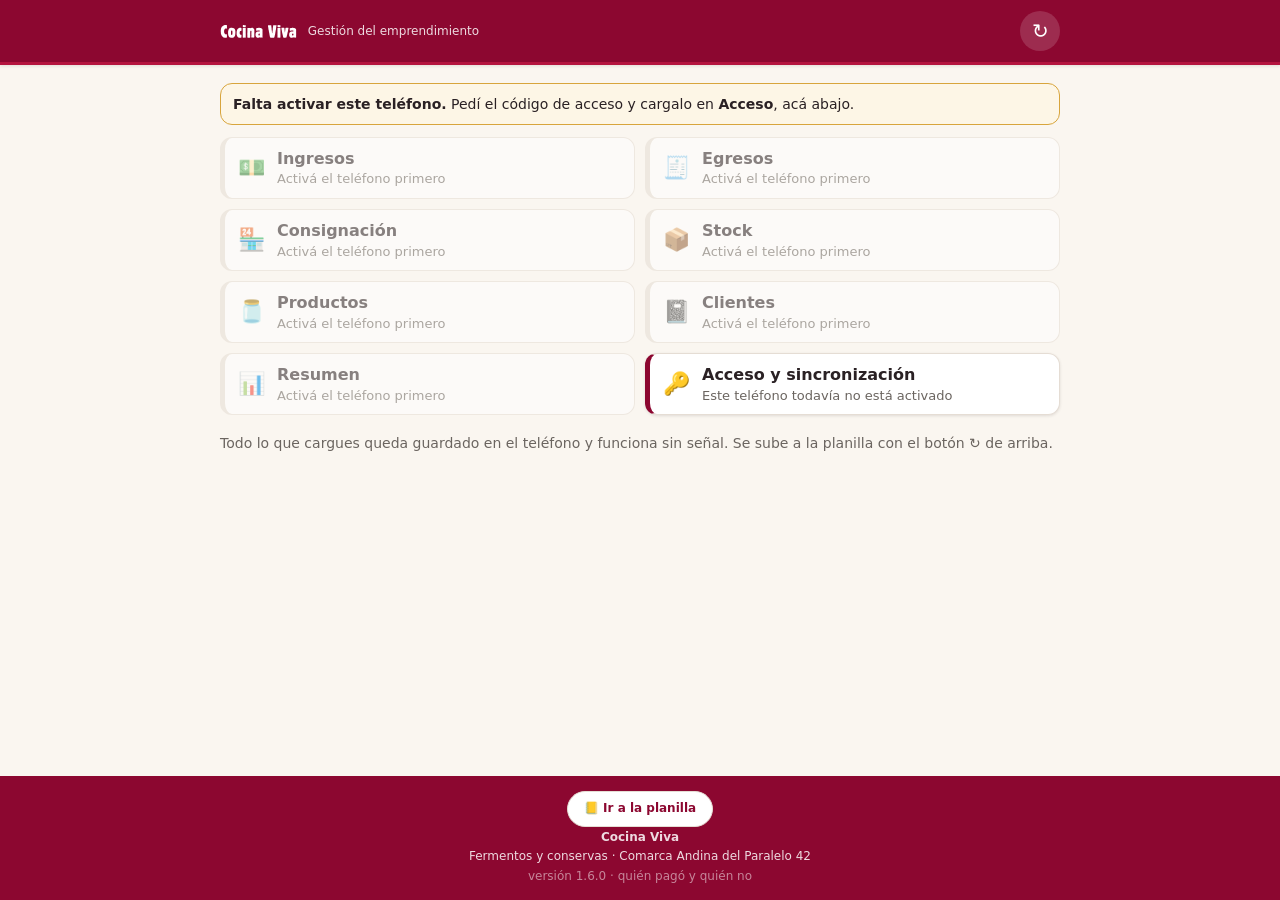
==== commit 81e1b85a: "Quien pago y quien no, corregir una venta, y buscador de productos Una venta puede estar entregada y" ====
--- a/docs/index.html
+++ b/docs/index.html
@@ -64,6 +64,10 @@
   </main>
 
   <footer class="pie">
+    <!-- El enlace al libro aparece recién después de la primera sincronización:
+         la dirección la manda el servicio, no está escrita acá. -->
+    <p><a class="pie__planilla" id="pie-planilla" href="#" target="_blank"
+          rel="noopener" hidden>📒 Ir a la planilla</a></p>
     <p><strong>Cocina Viva</strong></p>
     <p>Fermentos y conservas &middot; Comarca Andina del Paralelo 42</p>
     <p class="pie__version" id="pie-version"></p>
--- a/docs/css/estilos.css
+++ b/docs/css/estilos.css
@@ -1063,3 +1063,249 @@
 @media (prefers-reduced-motion: reduce) {
   .arranque { transition: none; }
 }
+
+/* ==========================================================================
+   El reloj de la consignación
+
+   Hace cuánto que un local no liquida. Va debajo del renglón, en chico, y solo
+   se pinta cuando pasó del umbral: si estuviera pintado siempre, dejaría de
+   avisar. El color es el tierra de «lo que sale», no el rojo de error: que un
+   local tarde en liquidar no es una falla del sistema, es algo que hay que ir
+   a resolver.
+   ========================================================================== */
+
+.reloj {
+  display: block;
+  font-size: 12px;
+  color: var(--texto-suave);
+  overflow: hidden;
+  text-overflow: ellipsis;
+  white-space: nowrap;
+}
+
+.reloj--alerta {
+  color: var(--tierra);
+  font-weight: 600;
+}
+
+/* En la ficha del local va suelto, sin renglón alrededor. */
+.reloj--suelto {
+  margin: -4px 0 0;
+  padding: 10px 14px;
+  border-radius: var(--radio);
+  background: var(--tierra-suave);
+  white-space: normal;
+}
+
+.reloj--suelto:not(.reloj--alerta) {
+  background: var(--papel);
+  border: 1px solid var(--borde);
+}
+
+/* La lista de los que hay que ir a ver, arriba de todo. */
+.visitar {
+  margin: 0 0 22px;
+  padding: 14px;
+  border: 1px solid var(--tierra);
+  border-radius: var(--radio);
+  background: var(--tierra-suave);
+}
+
+.visitar h2 {
+  margin: 0;
+  font-size: 1rem;
+  color: var(--tierra);
+}
+
+.visitar .nota { margin: 4px 0 10px; }
+.visitar .renglones { margin: 0; }
+
+/* ==========================================================================
+   Los egresos abiertos por detalle
+   ========================================================================== */
+
+.desglose + .desglose { margin-top: 14px; }
+
+.desglose__rubro {
+  display: flex;
+  justify-content: space-between;
+  gap: 12px;
+  margin: 0 0 4px;
+  padding-bottom: 4px;
+  border-bottom: 1px solid var(--borde);
+  font-weight: 600;
+  color: var(--tierra);
+}
+
+.desglose__lista {
+  list-style: none;
+  margin: 0;
+  padding: 0;
+}
+
+.desglose__lista li {
+  display: flex;
+  justify-content: space-between;
+  gap: 12px;
+  padding: 3px 0;
+  font-size: 14px;
+}
+
+.desglose__lista li span:first-child {
+  color: var(--texto-suave);
+  overflow: hidden;
+  text-overflow: ellipsis;
+  white-space: nowrap;
+}
+
+/* Cuántas veces se cargó ese mismo detalle en el período. */
+.desglose__lista em {
+  font-style: normal;
+  font-size: 12px;
+  color: var(--borde);
+}
+
+/* ==========================================================================
+   El margen
+
+   Tres estados y no dos: bien, flaco y mal. El del medio existe porque un
+   margen del 15 % no es un error —no hay nada que corregir— pero sí es algo
+   que conviene mirar antes de que el próximo aumento de insumos se lo coma.
+   ========================================================================== */
+
+.margen { color: var(--verde); }
+.margen--flaco { color: var(--tierra); }
+.margen--mal { color: var(--error); font-weight: 600; }
+
+/* El margen en la lista de productos. Envuelve en vez de estirar la columna:
+   si no cortara, empujaría el lápiz de editar fuera de la pantalla. */
+.celda__margen {
+  display: block;
+  font-size: 13px;
+  white-space: normal;
+}
+
+/* Enlace a la planilla, en el pie. Va en todas las pantallas porque el pie
+   también, así que no hace falta repetirlo en cada sección. */
+.pie__planilla {
+  display: inline-block;
+  padding: 8px 16px;
+  border: 1px solid var(--borde);
+  border-radius: 999px;
+  background: var(--papel);
+  color: var(--bordo);
+  font-weight: 600;
+  text-decoration: none;
+}
+
+.pie__planilla:hover,
+.pie__planilla:focus-visible { border-color: var(--bordo); }
+
+/* ==========================================================================
+   Buscador de productos, en el renglón de una venta
+
+   Reemplaza al desplegable: con diecinueve productos, la lista nativa ocupaba
+   la pantalla entera y había que leerla toda. El código va primero y grande
+   —es lo que después aparece en la planilla y en el remito— y el nombre debajo
+   en chico.
+   ========================================================================== */
+
+.buscador {
+  position: relative;
+  flex: 1;
+  min-width: 0;
+}
+
+.buscador input { width: 100%; }
+
+.buscador__lista {
+  position: absolute;
+  z-index: 20;
+  left: 0;
+  right: 0;
+  top: calc(100% + 4px);
+  max-height: 260px;
+  overflow-y: auto;
+  padding: 4px;
+  border: 1px solid var(--borde);
+  border-radius: var(--radio);
+  background: var(--papel);
+  box-shadow: 0 6px 18px rgba(42, 33, 36, .18);
+}
+
+.buscador__op {
+  display: block;
+  width: 100%;
+  padding: 8px 10px;
+  border: 0;
+  border-radius: 8px;
+  background: transparent;
+  text-align: left;
+  cursor: pointer;
+  font: inherit;
+}
+
+.buscador__op:hover,
+.buscador__op:focus-visible { background: var(--bordo-suave); }
+
+.buscador__cod {
+  display: block;
+  font-weight: 700;
+  font-size: 14px;
+  color: var(--bordo);
+  letter-spacing: .02em;
+}
+
+.buscador__nombre {
+  display: block;
+  font-size: 12px;
+  color: var(--texto-suave);
+}
+
+.buscador__nada {
+  margin: 0;
+  padding: 10px;
+  font-size: 13px;
+  color: var(--texto-suave);
+}
+
+/* ==========================================================================
+   Falta cobrar
+
+   Ventas entregadas que todavía no pagaron. No es una consignación: la
+   mercadería salió como venta y el cliente se comprometió. Lo único que falta
+   es la plata.
+   ========================================================================== */
+
+.deudas {
+  margin: 22px 0 0;
+  padding: 14px;
+  border: 1px solid var(--tierra);
+  border-radius: var(--radio);
+  background: var(--tierra-suave);
+}
+
+.deudas h2 { margin: 0; font-size: 1rem; color: var(--tierra); }
+.deudas .nota { margin: 4px 0 10px; }
+.deudas .renglones { margin: 0; }
+
+.deudas .renglon { align-items: center; gap: 10px; }
+
+/* La casilla, grande: se toca con el dedo en el mostrador. */
+.v-cobrada {
+  flex: 0 0 auto;
+  width: 26px;
+  height: 26px;
+  accent-color: var(--verde);
+}
+
+.deudas__total {
+  display: flex;
+  justify-content: space-between;
+  gap: 12px;
+  margin: 10px 0 0;
+  padding-top: 10px;
+  border-top: 1px solid var(--tierra);
+  font-weight: 600;
+  color: var(--tierra);
+}
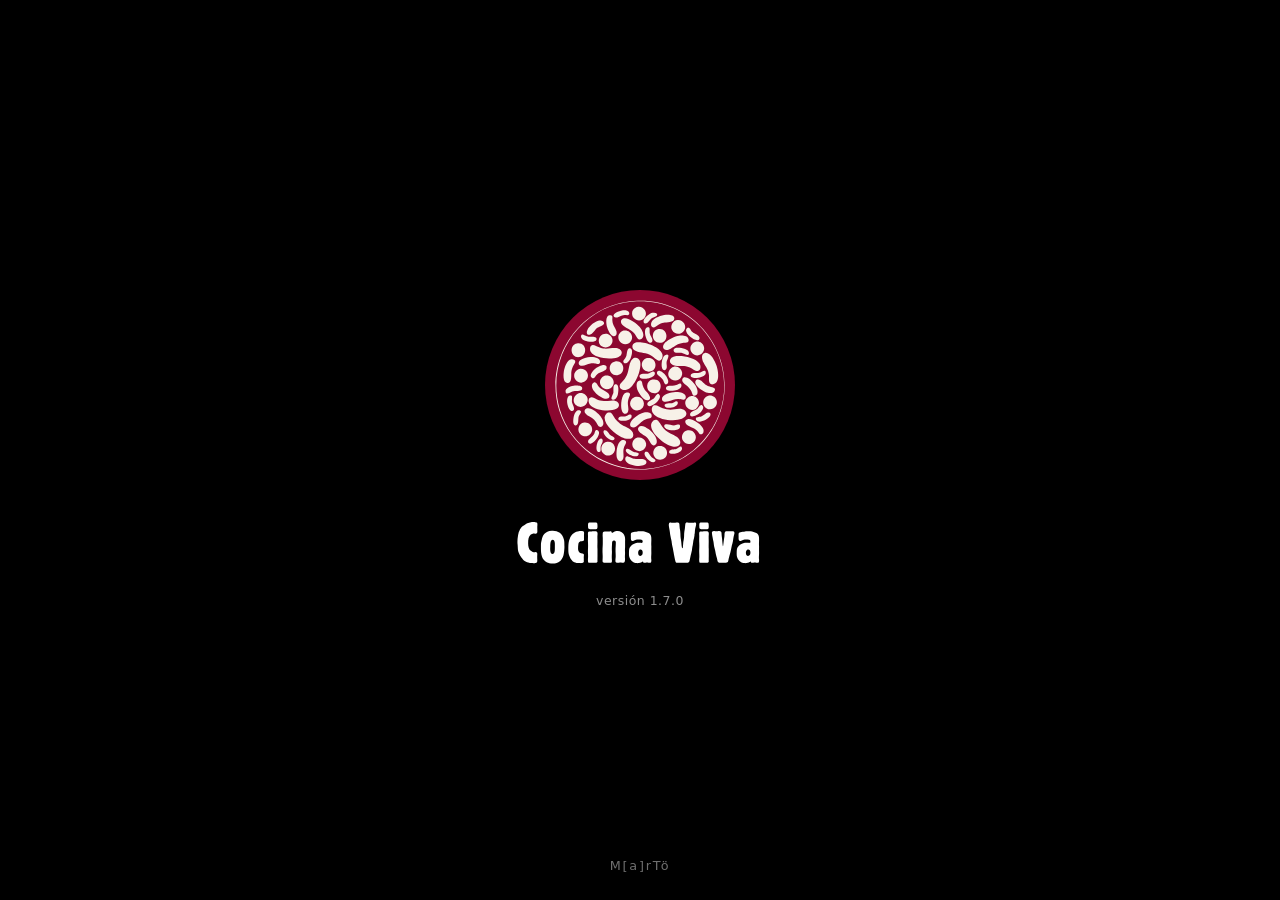
==== commit efefa8fd: "Honorarios: horas, saldos y liquidacion; y el detalle de egresos es una lista Es la hoja "Labores" q" ====
--- a/docs/index.html
+++ b/docs/index.html
@@ -89,6 +89,7 @@
   <script src="js/consignacion.js"></script>
   <script src="js/egresos.js"></script>
   <script src="js/resumen.js"></script>
+  <script src="js/honorarios.js"></script>
   <script src="js/stock.js"></script>
   <script src="js/app.js"></script>
 </body>
--- a/docs/css/estilos.css
+++ b/docs/css/estilos.css
@@ -74,6 +74,13 @@
    Solo se muestra en el inicio; en las demás pantallas manda el título. */
 .marca { flex: none; height: 23px; width: auto; }
 .marca[hidden] { display: none; }
+
+/* El atributo "hidden" tiene que ganar SIEMPRE.
+   Su regla vive en la hoja del navegador, así que cualquier clase de acá que
+   declare un "display" —.boton, .pie__planilla, y las que vengan— se lo pisa sin
+   querer, y el elemento aparece igual. Se venía parchando selector por
+   selector; esto lo resuelve de una vez. */
+[hidden] { display: none !important; }
 
 .barra__texto { min-width: 0; flex: 1; }
 .barra h1 { margin: 0; font-size: 18px; font-weight: 700; line-height: 1.2; }
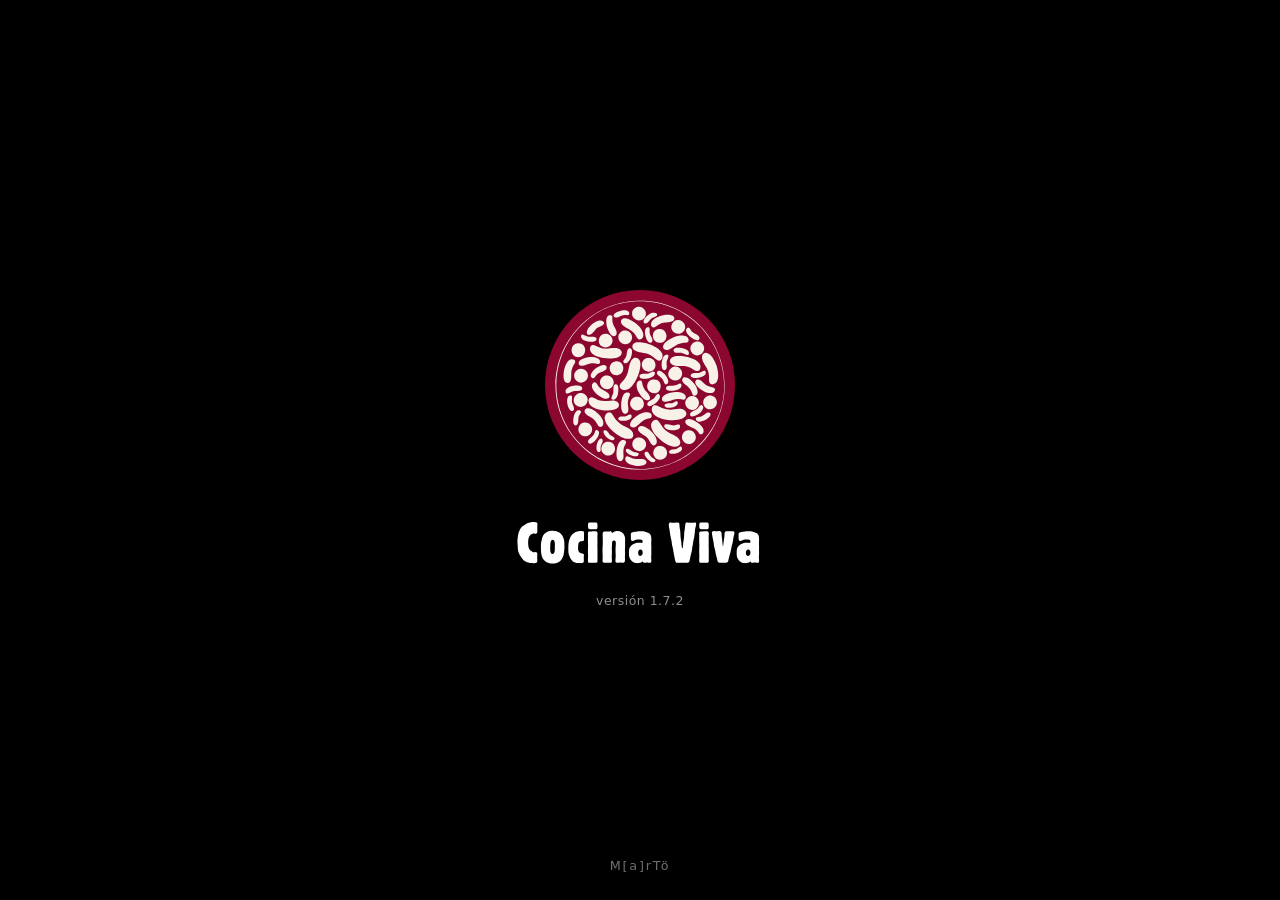
==== commit 3d073b48: "La app imprime sola en la termica, sin pasar por Fun Print Fun Print no se anota como destino de ima" ====
--- a/docs/index.html
+++ b/docs/index.html
@@ -82,7 +82,8 @@
   <script src="js/db.js"></script>
   <script src="js/datos.js"></script>
   <script src="js/sincro.js"></script>
-  <script src="js/remito.js"></script>
+  <script src="js/impresora.js"></script>
+<script src="js/remito.js"></script>
   <script src="js/productos.js"></script>
   <script src="js/ingresos.js"></script>
   <script src="js/clientes.js"></script>
--- a/docs/css/estilos.css
+++ b/docs/css/estilos.css
@@ -417,7 +417,7 @@
 
 /* ---------- Fila de acciones arriba de una lista ---------- */
 
-.acciones { display: flex; gap: 8px; margin-bottom: 12px; }
+.acciones { display: flex; flex-wrap: wrap; gap: 8px; margin-bottom: 12px; }
 
 /* Padding y cuerpo más chicos que un botón suelto: son dos en una fila y en un
    teléfono de 375 px, con el padding normal, «+ Producto nuevo» cae en dos
@@ -872,6 +872,7 @@
 /* Un botón secundario que acompaña, no que manda: el de agregar otro producto
    no compite con el de guardar. */
 .boton--chico { min-height: 38px; padding: 8px 12px; font-size: 14px; }
+.remito__otra { margin-top: 10px; }
 
 /* ==========================================================================
    Aviso de versión nueva
